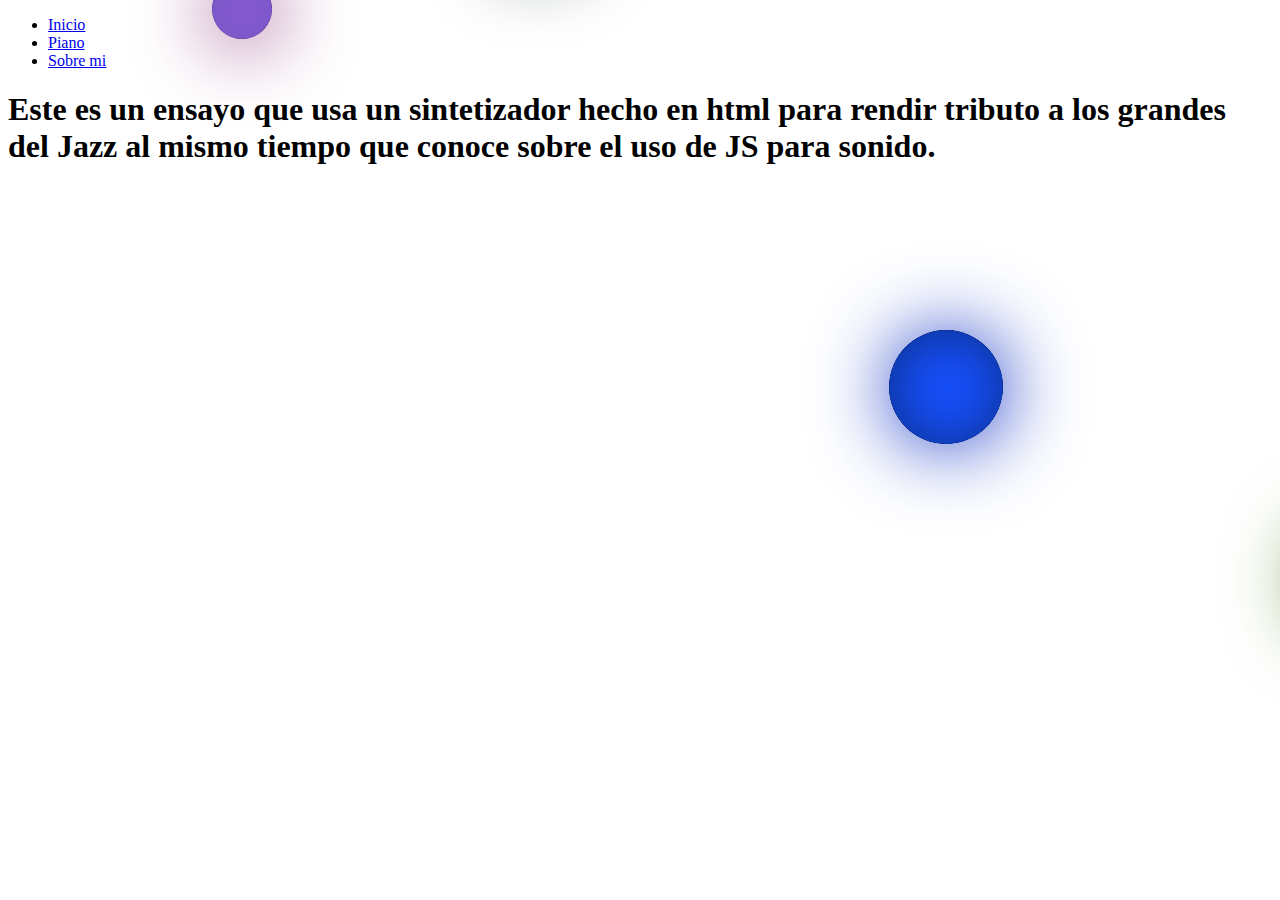
==== index.html @ 5bb0bdb6 "Create index.html" ====
<!DOCTYPE html>
<html lang="en">
<head>
    <meta charset="UTF-8">
    <meta http-equiv="X-UA-Compatible" content="IE=edge">
    <meta name="viewport" content="width=device-width, initial-scale=1.0">
    <link rel="stylesheet" href="styles.css">

    <title>Document</title>
</head>

<body>

    <div class="menu-container">
        <div class="menu">
          <ul>
            <li><a href="index.html">Inicio</a></li>
            <li><a href="piano.html">Piano</a></li>
            <li><a href="sobremi.html">Sobre mi</a></li>
       </div>
        </div>
      </div>
      
    

<canvas id="canv"></canvas>

    

    <div class="index-container">
      <div class="texto-explicativo">
        <h1> Este es un ensayo que usa un sintetizador hecho en html para rendir tributo a los grandes del Jazz al mismo tiempo que conoce sobre el uso de JS para sonido. 
        </h1>
      </div>
    <div class="videos-container">
          <div class="video"><iframe width="560" height="315" src="https://www.youtube.com/embed/PJAwAYwOies" title="YouTube video player" frameborder="0" allow="accelerometer; autoplay; clipboard-write; encrypted-media; gyroscope; picture-in-picture; web-share" allowfullscreen></iframe></div>
          <div class="video"><iframe width="560" height="315" src="https://www.youtube.com/embed/-yg7aZpIXRI" title="YouTube video player" frameborder="0" allow="accelerometer; autoplay; clipboard-write; encrypted-media; gyroscope; picture-in-picture; web-share" allowfullscreen></iframe></div>
      </div>
    </body>
       
    
            
        <!-- </div> -->
        <!-- Sound animation container -->
        <!-- <div class="ondas" id="waves"></div> -->
    <!-- </div> -->

 
</body>

<script type="text/javascript" src="code.js"></script>
<script type="text/javascript" src="lights.js"></script>



</html>
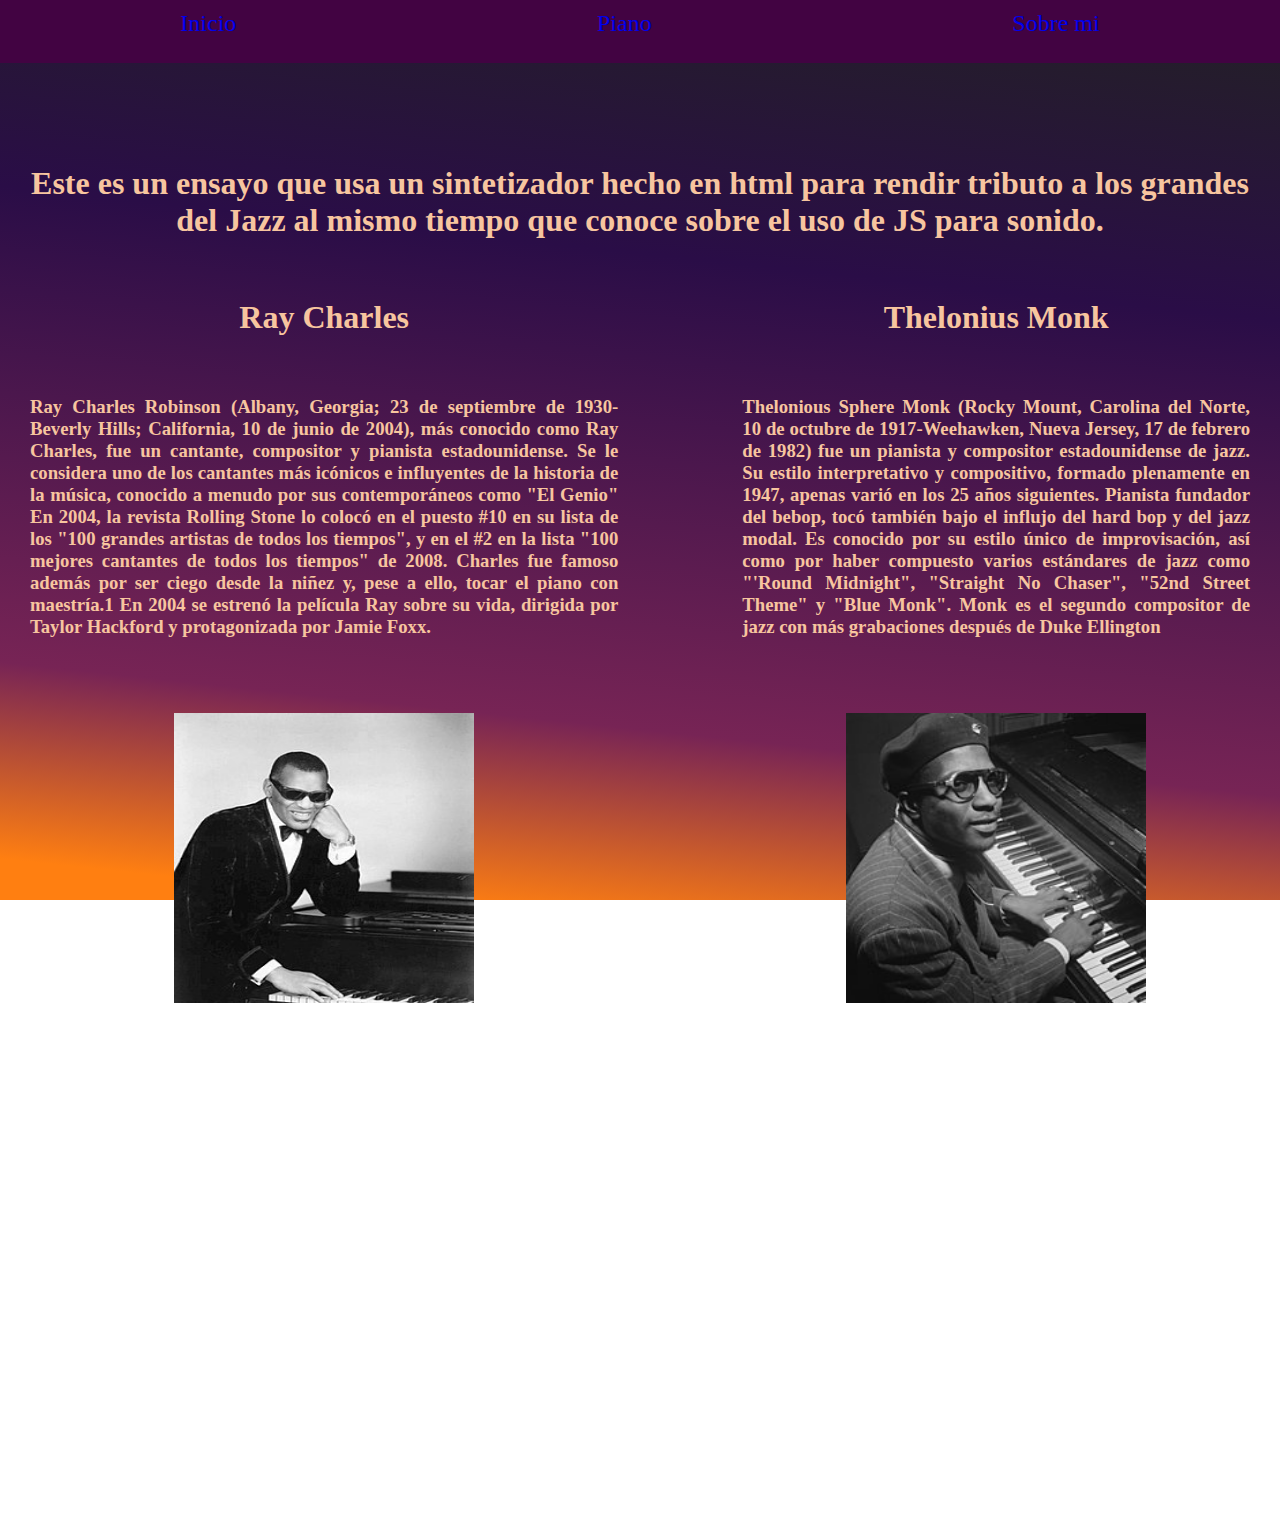
==== commit f83c75fe: "first beta" ====
--- a/index.html
+++ b/index.html
@@ -5,6 +5,8 @@
     <meta http-equiv="X-UA-Compatible" content="IE=edge">
     <meta name="viewport" content="width=device-width, initial-scale=1.0">
     <link rel="stylesheet" href="styles.css">
+    <link rel="stylesheet" href="index.css">
+
 
     <title>Document</title>
 </head>
@@ -23,9 +25,7 @@
       
     
 
-<canvas id="canv"></canvas>
-
-    
+   
 
     <div class="index-container">
       <div class="texto-explicativo">
@@ -33,10 +33,26 @@
         </h1>
       </div>
     <div class="videos-container">
-          <div class="video"><iframe width="560" height="315" src="https://www.youtube.com/embed/PJAwAYwOies" title="YouTube video player" frameborder="0" allow="accelerometer; autoplay; clipboard-write; encrypted-media; gyroscope; picture-in-picture; web-share" allowfullscreen></iframe></div>
-          <div class="video"><iframe width="560" height="315" src="https://www.youtube.com/embed/-yg7aZpIXRI" title="YouTube video player" frameborder="0" allow="accelerometer; autoplay; clipboard-write; encrypted-media; gyroscope; picture-in-picture; web-share" allowfullscreen></iframe></div>
-      </div>
-    </body>
+      <div class="biografia">
+        <h1 class="texto"> Ray Charles</h1>
+        <h3 class="texto">Ray Charles Robinson (Albany, Georgia; 23 de septiembre de 1930-Beverly Hills; California, 10 de junio de 2004), más conocido como Ray Charles, fue un cantante, compositor y pianista estadounidense. Se le considera uno de los cantantes más icónicos e influyentes de la historia de la música, conocido a menudo por sus contemporáneos como "El Genio" En 2004, la revista Rolling Stone lo colocó en el puesto #10 en su lista de los "100 grandes artistas de todos los tiempos", y en el #2 en la lista "100 mejores cantantes de todos los tiempos" de 2008. Charles fue famoso además por ser ciego desde la niñez y, pese a ello, tocar el piano con maestría.1​ En 2004 se estrenó la película Ray sobre su vida, dirigida por Taylor Hackford y protagonizada por Jamie Foxx. </h3>
+        <img class=foto src="img/260px-Ray_Charles_classic_piano_pose.jpg" > 
+        <div class="video"><iframe width="560" height="315" src="https://www.youtube.com/embed/PJAwAYwOies" title="YouTube video player" frameborder="0" allow="accelerometer; autoplay; clipboard-write; encrypted-media; gyroscope; picture-in-picture; web-share" allowfullscreen></iframe></div>
+    </div>
+    <div class="biografia">
+      <h1 class="texto"> Thelonius Monk</h1>
+      <h3 class="texto"> Thelonious Sphere Monk (Rocky Mount, Carolina del Norte, 10 de octubre de 1917-Weehawken, Nueva Jersey, 17 de febrero de 1982) fue un pianista y compositor estadounidense de jazz.
+        Su estilo interpretativo y compositivo, formado plenamente en 1947, apenas varió en los 25 años siguientes. Pianista fundador del bebop, tocó también bajo el influjo del hard bop y del jazz modal. Es conocido por su estilo único de improvisación, así como por haber compuesto varios estándares de jazz como "'Round Midnight", "Straight No Chaser", "52nd Street Theme" y "Blue Monk". Monk es el segundo compositor de jazz con más grabaciones después de Duke Ellington </h3>
+      </h3> 
+      <img  class=foto src="img/Thelonious_Monk.jpg">  
+  
+      <div class="video"><iframe width="560" height="315" src="https://www.youtube.com/embed/-yg7aZpIXRI" title="YouTube video player" frameborder="0" allow="accelerometer; autoplay; clipboard-write; encrypted-media; gyroscope; picture-in-picture; web-share" allowfullscreen></iframe></div>
+    </div>
+  </div>
+
+
+
+</body>
        
     
             
@@ -49,8 +65,9 @@
 </body>
 
 <script type="text/javascript" src="code.js"></script>
+
 <script type="text/javascript" src="lights.js"></script>
 
 
 
-</html>
+</html>--- a/styles.css
+++ b/styles.css
@@ -0,0 +1,242 @@
+/* Background for the body, Sunset style */
+   
+* {margin: 0;padding:0;box-sizing: border-box;}
+
+a { text-decoration: none;
+}
+
+body {
+    height: 100%;
+    margin: 0;
+    background-repeat: no-repeat;
+    background-attachment: fixed;
+    background:  rgba(119,36,85,1);
+    background: -moz-linear-gradient(6deg, rgba(255,127,17,1) 4%,    23%, rgba(42,13,71,1) 69%, rgba(35,33,36,1) 100%) fixed;
+    background: -webkit-linear-gradient(6deg, rgba(255,127,17,1) 4%, rgba(119,36,85,1) 23%, rgba(42,13,71,1) 69%, rgba(35,33,36,1) 100% ) fixed;
+    background: linear-gradient(6deg, rgba(255,127,17,1) 4%, rgba(119,36,85,1) 23%, rgba(42,13,71,1) 69%, rgba(35,33,36,1) 100% ) fixed;
+    filter: progid:DXImageTransform.Microsoft.gradient(startColorstr="#ff7f11",endColorstr="#232124",GradientType=1); 
+
+}
+
+#canv {
+    z-index: -10;
+}
+
+
+.sobremi-container{
+
+    display: flex;
+    align-items:center;
+    flex-direction: column;
+    height: 100vh;
+    padding-top: 13vh;
+    position: relative;
+    
+
+}
+
+
+     .container{
+
+        display: flex;
+        align-items: center;
+        padding-top: 2vh;
+        flex-direction: column;
+        height: 100vh;
+        position: relative;
+
+    }
+
+
+
+
+/* Classes for the menu */
+
+
+.menu-container {
+  width: 100%;
+  height: 7vh;
+  background-color:#420342;
+  z-index: 100;
+  position: absolute;
+
+}
+
+.menu {
+  width: 100%;
+  
+}
+
+
+ul {
+    list-style-type: none;
+    display: flex;
+    justify-content: space-around;
+    height: 7vh;
+
+}
+    
+
+ ul li {
+    font-size: 1.5rem;
+      font-weight: 400;
+      color: grey;      
+      display: inline-block;
+      display: flex;
+      padding: 10px;
+
+      
+ }
+
+      
+ li:hover{
+    cursor: pointer;
+    background-color: gray;
+    
+ }
+     
+
+ /**** Estilo para el piano en piano.html*/
+
+  .piano {
+        height: 60vh;
+        width: 80vw;
+        background-color: rgb(42, 13, 71);
+        display: flex;
+        gap: 20px;
+        border-radius: 20px;
+        position: relative;
+
+    }
+
+    .teclado {
+        padding-top: 20vh;
+        padding-left: 5.3vw;
+        padding-right: 5.3vw;
+        display: flex;
+        gap:.7vw
+    }
+
+    .tecla-blanca {
+        background-color: white;
+        height: 30vh;
+        width: 3.2vw;
+        box-shadow: 7px 7px gray;
+
+    }
+
+    .bemoles-sostenidos{
+        position:absolute;
+        display: flex;
+        gap:1.93vw;
+        left: 7.5vw;
+    }
+    .tecla-negra {
+        background-color: black;
+        height: 20vh;
+        width: 2vw;
+        box-shadow: 3px 3px #3b3838
+     
+    }
+
+    .no-bemol {
+       visibility: hidden;
+    }
+
+   /** .ondas {
+        
+        margin-top: 10vh;
+        background-color: gray;
+        height: 20vh;
+        width: 80vw;
+        align-self: center;
+
+    }
+*/
+
+
+    .tecla-blanca-active {
+        border: 5px solid black;
+        
+}
+
+
+/*** teclado responsive*/
+
+.piano-responsive {
+        height: 60vh;
+        width: 80vw;
+        background-color: rgb(42, 13, 71);
+        display: flex;
+        gap: 20px;
+        border-radius: 20px;
+        position: relative;
+
+    }
+
+    .teclado-responsive {
+        padding-top: 20vh;
+        padding-left: 5.3vw;
+        padding-right: 5.3vw;
+        display: flex;
+        gap:.7vw
+
+    }
+
+
+
+
+/*animation for text*/
+@keyframes appeartext {
+    0%   {color:#2A0D47}
+    25%  {color: #533259}
+    50%  {color: #7C576A}
+    75%  {color: #A57B7C}
+    100% {color: #F7C59F};
+    ;
+
+  }
+
+
+.texto-explicativo {
+    animation-duration: 4s;
+    animation-name: appeartext;
+    animation-timing-function: linear;
+    color: #F7C59F;
+    text-align: center;
+    margin-top:10vh;
+    padding: 30px;
+
+}
+
+
+.piano-responsive {
+    display: none;
+}
+
+.teclado-responsive {
+    display: none;
+}
+
+/** responsive*/
+@media (max-width: 900px) {
+    
+    .piano {
+
+        display: none;
+    }
+
+    .teclado {
+        display: none;
+    }
+
+    .oculto-responsive{
+        display: block;
+    }
+   
+  }
+
+
+  .oculto-responsive {
+    display: none;
+  }--- a/index.css
+++ b/index.css
@@ -0,0 +1,62 @@
+#canv{
+    height: 170vh;
+}
+
+
+.index-container{
+
+    display: flex;
+    align-items:center;
+    padding-top: 5vh;
+    flex-direction: column;
+    height: 170vh;
+    
+
+}
+
+.foto {
+    padding-top:5vh ;
+    padding-bottom: 5vh;
+    width: 300px;
+    height: 380px;
+}
+
+
+.videos-container {
+    display: flex;
+    column-gap: 5vw;
+
+}
+
+
+.biografia {
+    display: flex;
+    flex-direction: column;
+    justify-content: center;
+   align-items: center;
+  }
+
+  .texto {
+    text-align: justify;
+    animation-duration: 4s;
+    animation-name: appeartext;
+    animation-timing-function: linear;
+    color: #F7C59F;
+    padding: 30px;
+
+
+
+}
+
+
+
+/** responsive*/
+@media (max-width: 900px) {
+    .videos-container {
+      flex-direction: column;
+      row-gap: 10vh;
+
+    }
+   
+  
+  }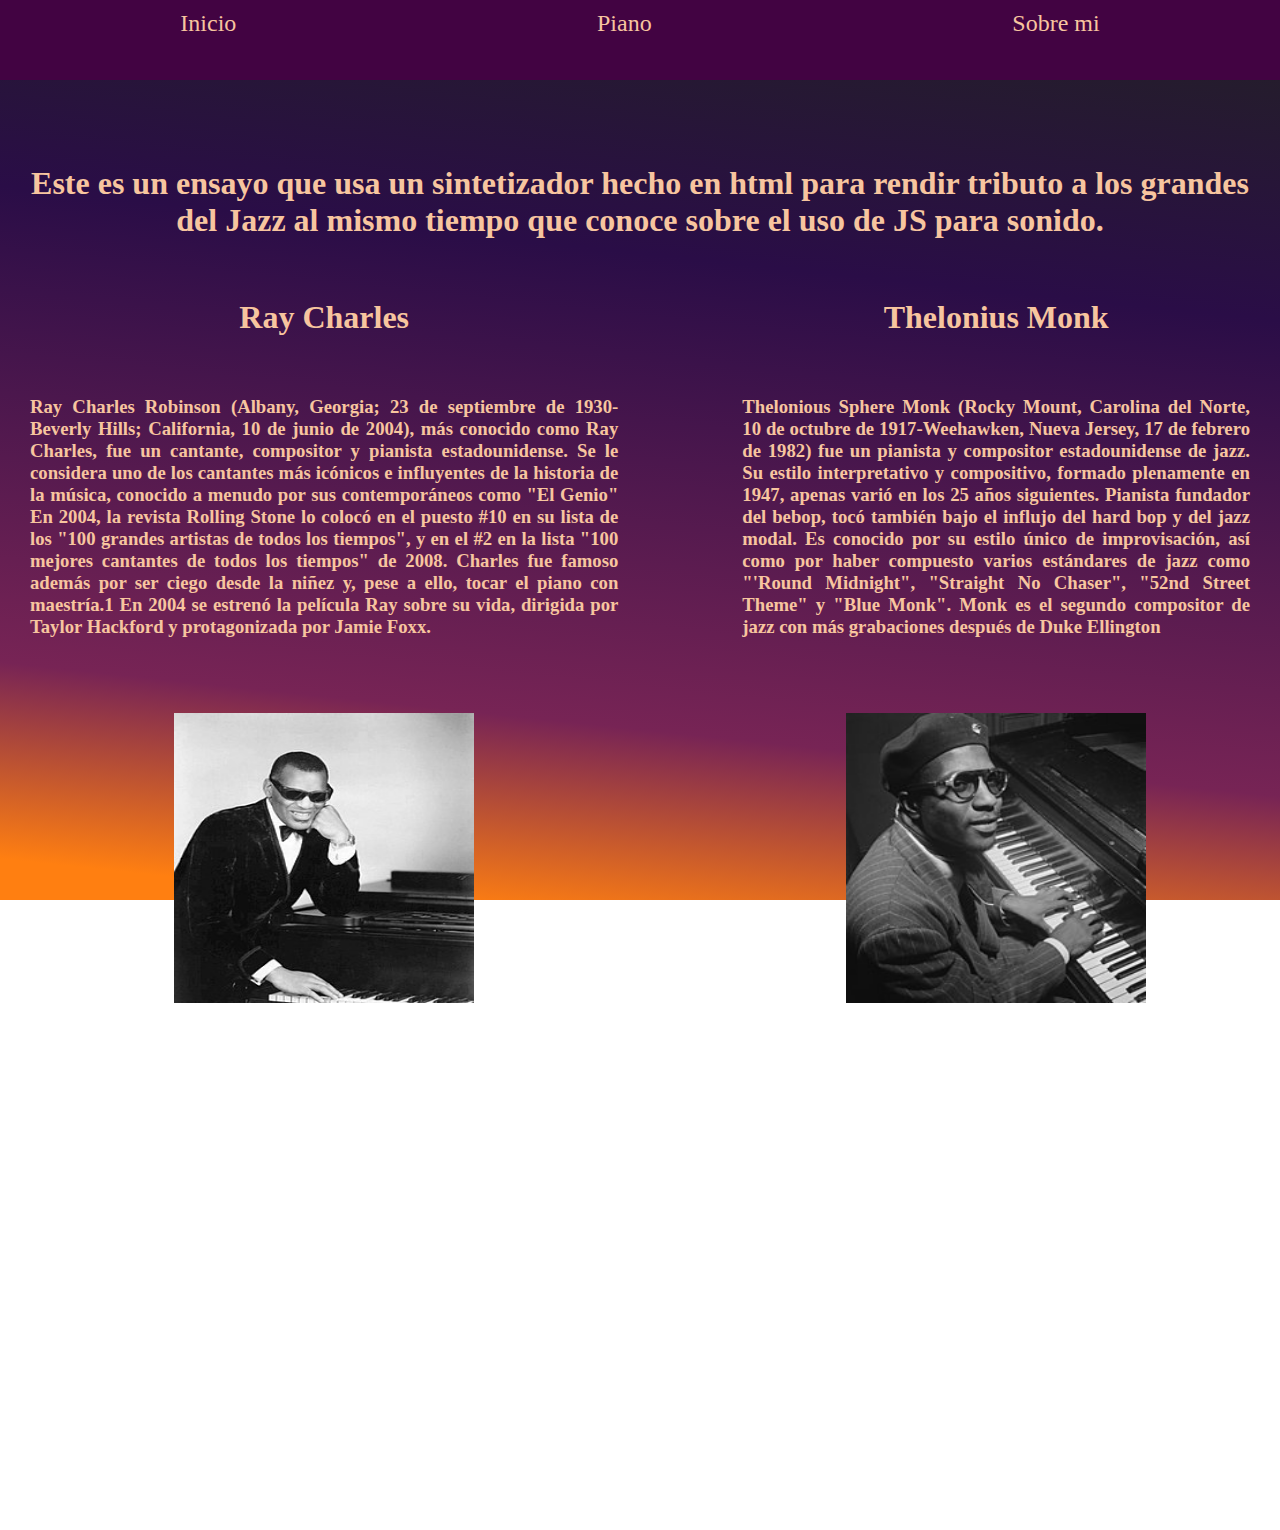
==== commit 98d06cdf: "beta 2, responsive menu, responsivennes of the index.html page and some other details, almost ready" ====
--- a/index.html
+++ b/index.html
@@ -6,6 +6,8 @@
     <meta name="viewport" content="width=device-width, initial-scale=1.0">
     <link rel="stylesheet" href="styles.css">
     <link rel="stylesheet" href="index.css">
+    <link rel="stylesheet" href="menu.css">
+
 
 
     <title>Document</title>
@@ -13,7 +15,8 @@
 
 <body>
 
-    <div class="menu-container">
+<header>
+    <nav class="menu-container">
         <div class="menu">
           <ul>
             <li><a href="index.html">Inicio</a></li>
@@ -21,13 +24,32 @@
             <li><a href="sobremi.html">Sobre mi</a></li>
        </div>
         </div>
-      </div>
+      </nav>
       
-    
+      <nav class="menu-responsive">
+        
+       <ul>
+       <li> <div class="btn_close">
+            <img class="btn_close__img" src="img/cancel-close-exit-logout-arrow-svgrepo-com.svg" alt="logo">
+        </div>
+      </li>
+           <li class="menu-responsive__item"><a href="index.html">Inicio</a></li>
+           <li class="menu-responsive__item"><a href="piano.html">Piano</a></li>
+           <li class="menu-responsive__item"><a href="sobremi.html">Sobre mi</a></li>
 
+       </ul>
+   </nav>
+
+   <div class="btn_menu_responsive">
+    <button>
+        <img src="img/burger-menu-svgrepo-com.svg">
+    </button>
+    </div>
+
+  </header>
    
 
-    <div class="index-container">
+  <div class="index-container">
       <div class="texto-explicativo">
         <h1> Este es un ensayo que usa un sintetizador hecho en html para rendir tributo a los grandes del Jazz al mismo tiempo que conoce sobre el uso de JS para sonido. 
         </h1>
@@ -37,7 +59,10 @@
         <h1 class="texto"> Ray Charles</h1>
         <h3 class="texto">Ray Charles Robinson (Albany, Georgia; 23 de septiembre de 1930-Beverly Hills; California, 10 de junio de 2004), más conocido como Ray Charles, fue un cantante, compositor y pianista estadounidense. Se le considera uno de los cantantes más icónicos e influyentes de la historia de la música, conocido a menudo por sus contemporáneos como "El Genio" En 2004, la revista Rolling Stone lo colocó en el puesto #10 en su lista de los "100 grandes artistas de todos los tiempos", y en el #2 en la lista "100 mejores cantantes de todos los tiempos" de 2008. Charles fue famoso además por ser ciego desde la niñez y, pese a ello, tocar el piano con maestría.1​ En 2004 se estrenó la película Ray sobre su vida, dirigida por Taylor Hackford y protagonizada por Jamie Foxx. </h3>
         <img class=foto src="img/260px-Ray_Charles_classic_piano_pose.jpg" > 
-        <div class="video"><iframe width="560" height="315" src="https://www.youtube.com/embed/PJAwAYwOies" title="YouTube video player" frameborder="0" allow="accelerometer; autoplay; clipboard-write; encrypted-media; gyroscope; picture-in-picture; web-share" allowfullscreen></iframe></div>
+        
+      <div class="video"><iframe width="560" height="315" src="https://www.youtube.com/embed/PJAwAYwOies" title="YouTube video player" frameborder="0" allow="accelerometer; autoplay; clipboard-write; encrypted-media; gyroscope; picture-in-picture; web-share" allowfullscreen></iframe></div>
+      <div class="video-responsive"><iframe width="350" height="315" src="https://www.youtube.com/embed/PJAwAYwOies" title="YouTube video player" frameborder="0" allow="accelerometer; autoplay; clipboard-write; encrypted-media; gyroscope; picture-in-picture; web-share" allowfullscreen></iframe></div>
+
     </div>
     <div class="biografia">
       <h1 class="texto"> Thelonius Monk</h1>
@@ -47,26 +72,21 @@
       <img  class=foto src="img/Thelonious_Monk.jpg">  
   
       <div class="video"><iframe width="560" height="315" src="https://www.youtube.com/embed/-yg7aZpIXRI" title="YouTube video player" frameborder="0" allow="accelerometer; autoplay; clipboard-write; encrypted-media; gyroscope; picture-in-picture; web-share" allowfullscreen></iframe></div>
+      <div class="video-responsive"><iframe width="350" height="315" src="https://www.youtube.com/embed/-yg7aZpIXRI" title="YouTube video player" frameborder="0" allow="accelerometer; autoplay; clipboard-write; encrypted-media; gyroscope; picture-in-picture; web-share" allowfullscreen></iframe></div>
+
     </div>
-  </div>
+</div>
 
 
 
 </body>
        
     
-            
-        <!-- </div> -->
-        <!-- Sound animation container -->
-        <!-- <div class="ondas" id="waves"></div> -->
-    <!-- </div> -->
-
  
 </body>
 
-<script type="text/javascript" src="code.js"></script>
+<script type="text/javascript" src="menu.js"></script>
 
-<script type="text/javascript" src="lights.js"></script>
 
 
 
--- a/styles.css
+++ b/styles.css
@@ -3,6 +3,9 @@
 * {margin: 0;padding:0;box-sizing: border-box;}
 
 a { text-decoration: none;
+    height: 100%;
+   
+
 }
 
 body {
@@ -22,31 +25,27 @@
     z-index: -10;
 }
 
-
-.sobremi-container{
-
-    display: flex;
-    align-items:center;
-    flex-direction: column;
-    height: 100vh;
-    padding-top: 13vh;
-    position: relative;
-    
-
-}
-
-
      .container{
 
         display: flex;
         align-items: center;
-        padding-top: 2vh;
+        padding-top: 10vh;
         flex-direction: column;
         height: 100vh;
         position: relative;
 
     }
 
+    .sobremi-container{
+
+        display: flex;
+        align-items: center;
+        padding-top: 20vh;
+        flex-direction: column;
+        height: 100vh;
+        position: relative;
+
+    }
 
 
 
@@ -55,7 +54,7 @@
 
 .menu-container {
   width: 100%;
-  height: 7vh;
+  height: 80px;
   background-color:#420342;
   z-index: 100;
   position: absolute;
@@ -72,27 +71,30 @@
     list-style-type: none;
     display: flex;
     justify-content: space-around;
-    height: 7vh;
+    height: 80px;
 
 }
     
 
- ul li {
-    font-size: 1.5rem;
+ ul li a {
+      font-size: 1.5rem;
       font-weight: 400;
-      color: grey;      
       display: inline-block;
       display: flex;
       padding: 10px;
+      color: #F7C59F;
+
+     
 
       
  }
 
+
       
- li:hover{
+ li:hover a:hover{
     cursor: pointer;
-    background-color: gray;
-    
+    background-color:  rgba(255,127,17,1) ;
+    color: #2A0D47;
  }
      
 
@@ -143,16 +145,6 @@
        visibility: hidden;
     }
 
-   /** .ondas {
-        
-        margin-top: 10vh;
-        background-color: gray;
-        height: 20vh;
-        width: 80vw;
-        align-self: center;
-
-    }
-*/
 
 
     .tecla-blanca-active {
@@ -210,33 +202,3 @@
 }
 
 
-.piano-responsive {
-    display: none;
-}
-
-.teclado-responsive {
-    display: none;
-}
-
-/** responsive*/
-@media (max-width: 900px) {
-    
-    .piano {
-
-        display: none;
-    }
-
-    .teclado {
-        display: none;
-    }
-
-    .oculto-responsive{
-        display: block;
-    }
-   
-  }
-
-
-  .oculto-responsive {
-    display: none;
-  }--- a/index.css
+++ b/index.css
@@ -49,9 +49,15 @@
 }
 
 
+.video-responsive {
+    display: none;
+}
 
-/** responsive*/
-@media (max-width: 900px) {
+
+
+
+/** responsive tablet*/
+@media (max-width: 930px) {
     .videos-container {
       flex-direction: column;
       row-gap: 10vh;
@@ -59,4 +65,68 @@
     }
    
   
+  }
+
+
+
+/** responsive cellphones*/
+@media (max-width: 412px) {
+    .texto {
+        padding:42px;
+    }
+     
+    .video-responsive {
+        display: block;
+    }
+  
+    .video {
+        display: none;
+    }
+  }
+
+
+  @media (max-width: 428px) {
+    .texto {
+        padding:42px;
+    }
+   
+    .video-responsive {
+        display: block;
+    }
+  
+    .video {
+        display: none;
+    }
+  }
+
+
+  @media (max-width: 375px) {
+    .texto {
+        padding:106px;
+    }
+   
+      
+    .video-responsive {
+        display: block;
+    }
+  
+    .video {
+        display: none;
+    }
+  }
+
+
+  @media (max-width: 360px) {
+    .texto {
+        padding:50px;
+    }
+   
+    
+    .video-responsive {
+        display: block;
+    }
+
+    .video {
+        display: none;
+    }
   }--- a/menu.css
+++ b/menu.css
@@ -0,0 +1,123 @@
+button img {width: 100%;}
+.btn_close img {width: 100%;}
+
+
+.menu-container {
+  width: 100%;
+  height: 80px;
+  background-color:#420342;
+  z-index: 100;
+  position: absolute;
+
+}
+
+.menu {
+  width: 100%;
+  
+}
+
+
+ul {
+    display: flex;
+    justify-content: space-around;
+    height: 80px;
+    list-style-type: none;
+
+}
+    
+
+ ul li a {
+      font-size: 1.5rem;
+      font-weight: 400;
+      display: inline-block;
+      display: flex;
+      padding: 10px;
+      color: #F7C59F;
+     
+ }
+
+
+      
+ li:hover a:hover{
+    cursor: pointer;
+    background-color:  rgba(255,127,17,1) ;
+    color: #2A0D47;
+ }
+     
+
+.menu-responsive{
+    position:absolute;
+    height: 110vh;
+    width: 100%;
+    background-color: rgba(119,36,85,.91);;
+    top:0;
+    bottom:0;
+    right: -100%;
+    transition: .5s;
+    z-index: 400;
+
+
+}
+
+
+
+.menu-responsive ul li a{
+height: 100px;
+padding: 20px;
+}
+
+.btn_menu_responsive {
+    width: 80px;
+    position: absolute;
+    right: 0;
+    z-index: 100;
+    
+}
+
+.not-overflow {
+    overflow: hidden;
+}
+
+
+.pointer{
+right: 0%;
+transition: .8s;
+overflow: hidden;
+
+}
+
+
+.btn_close{
+height: 50px;
+width: 76px;
+padding-top: 15px;
+}
+
+
+
+
+@media (max-width: 768px) {
+    .btn_menu_responsive {
+    display: inline-block;
+    }
+    
+    .menu-container {
+    display: none;
+    }
+    
+}
+
+
+    
+    @media (min-width: 768px) {
+     .btn_menu_responsive {
+    display: none;
+    }
+    
+    .menu-responsive{
+        display: none;
+    }
+    .menu-header-ul {
+    display: flex;
+    }
+}
